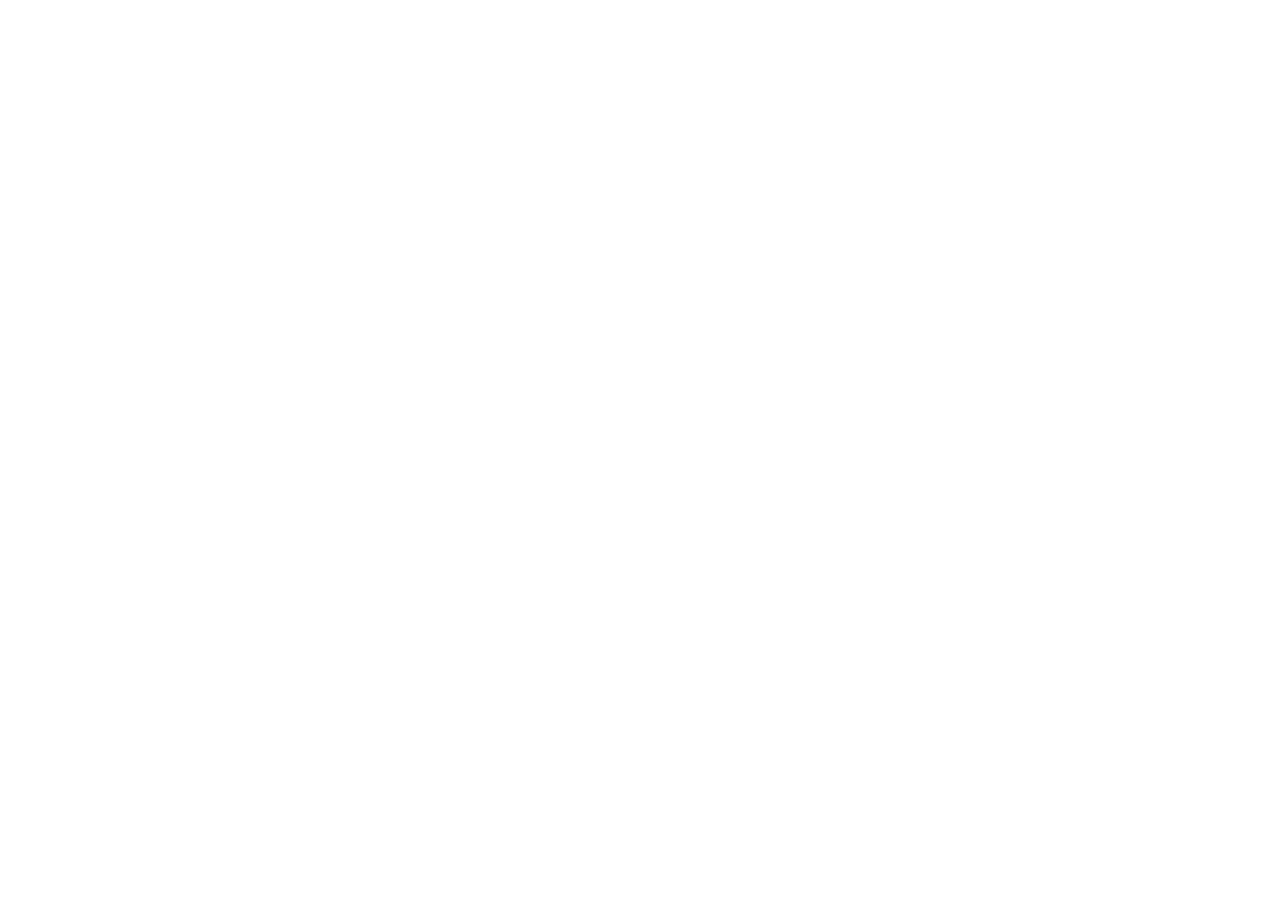
==== public/index.html @ cedbe682 "Created Public Folder" ====
<!DOCTYPE html>
<html lang="en">
<head>
  <meta charset="UTF-8">
  <meta name="viewport" content="width=device-width, initial-scale=1.0">
  <title>Marcos J. Sendra - Portfolio</title>
</head>
<body>
  
</body>
</html>
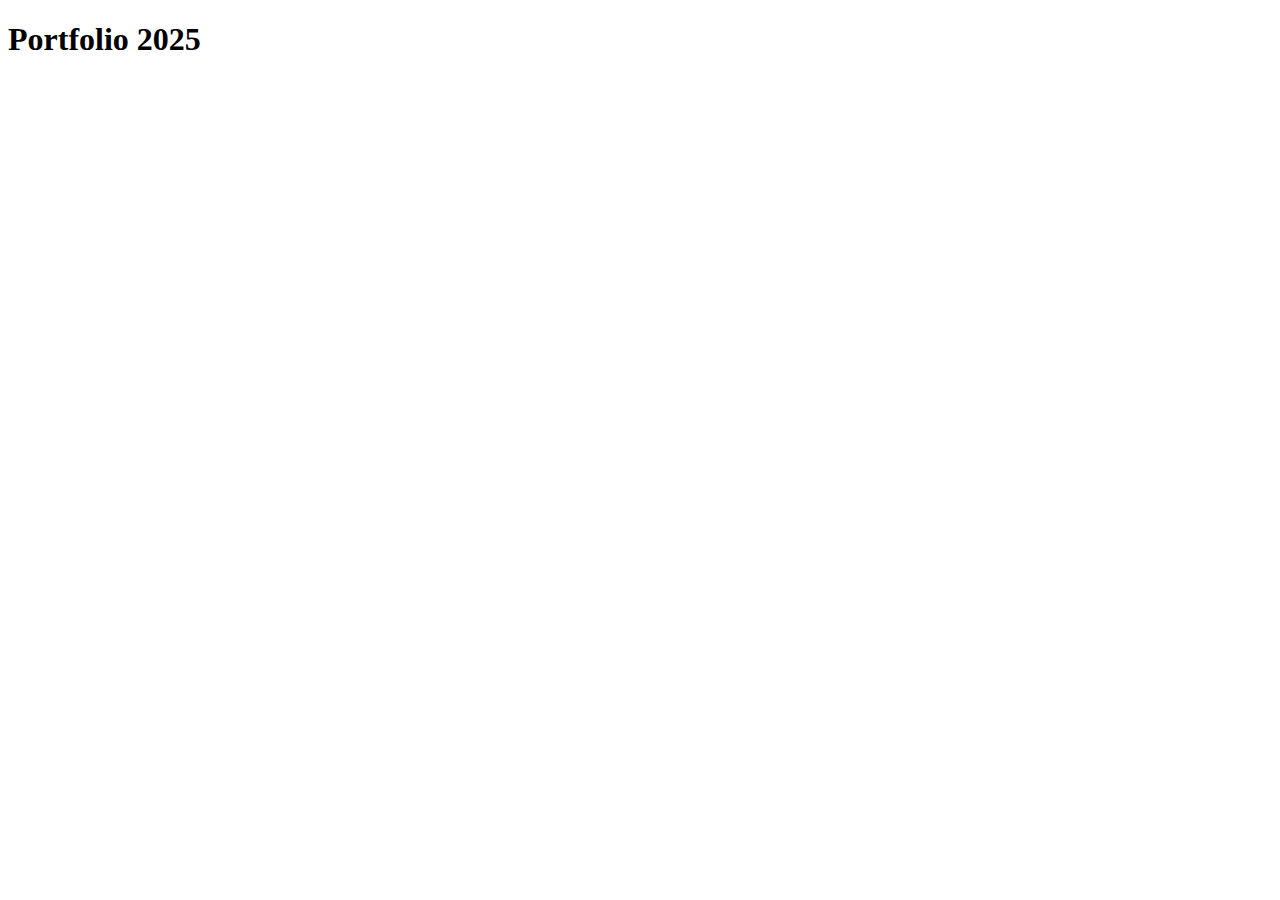
==== commit 51cd79f7: "Update index.html" ====
--- a/public/index.html
+++ b/public/index.html
@@ -6,6 +6,8 @@
   <title>Marcos J. Sendra - Portfolio</title>
 </head>
 <body>
-  
+  <section class="App">
+    <h1>Portfolio 2025</h1>
+  </section>
 </body>
 </html>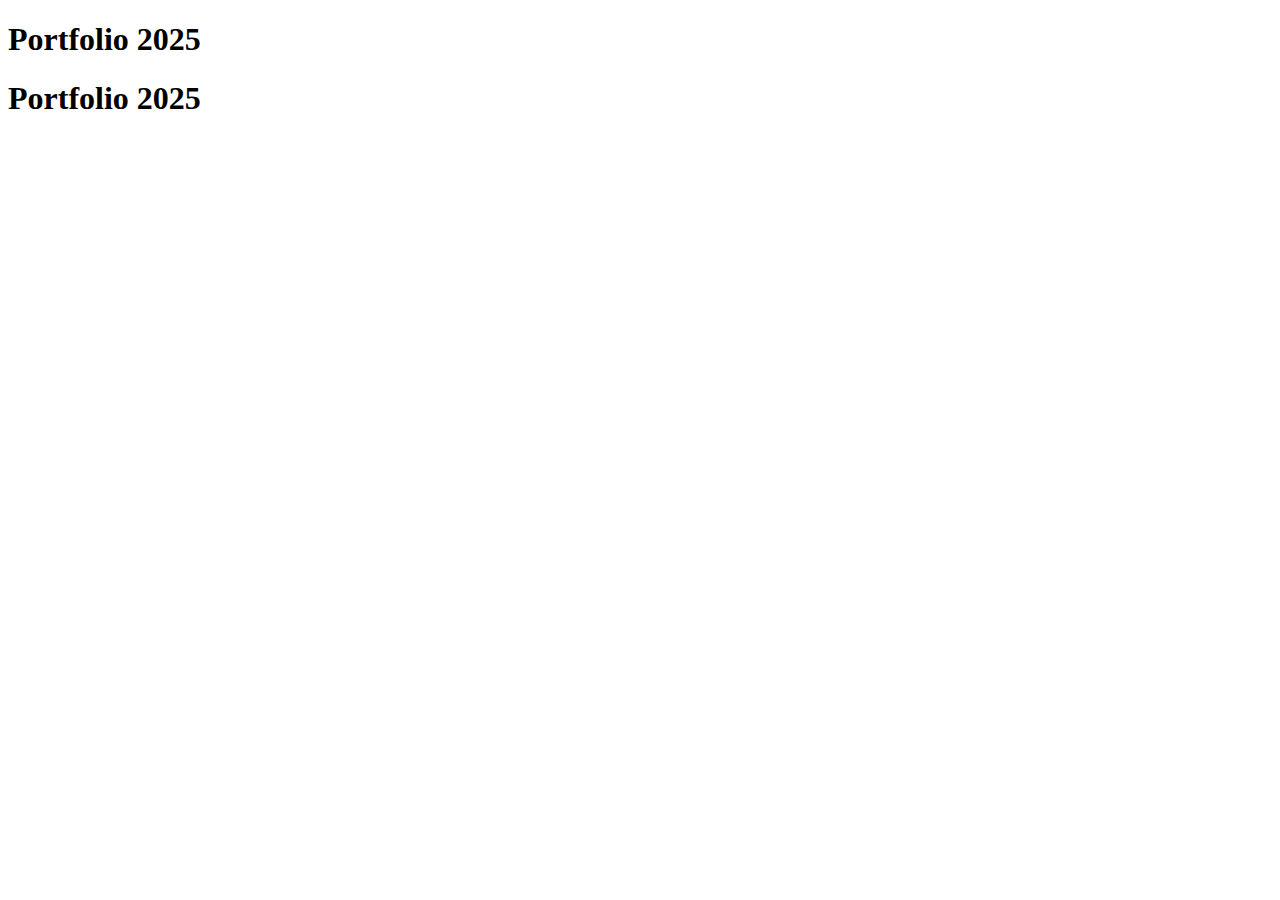
==== commit c7a6b5cc: "Update index.html" ====
--- a/public/index.html
+++ b/public/index.html
@@ -8,6 +8,7 @@
 <body>
   <section class="App">
     <h1>Portfolio 2025</h1>
+    <h1>Portfolio 2025</h1>
   </section>
 </body>
 </html>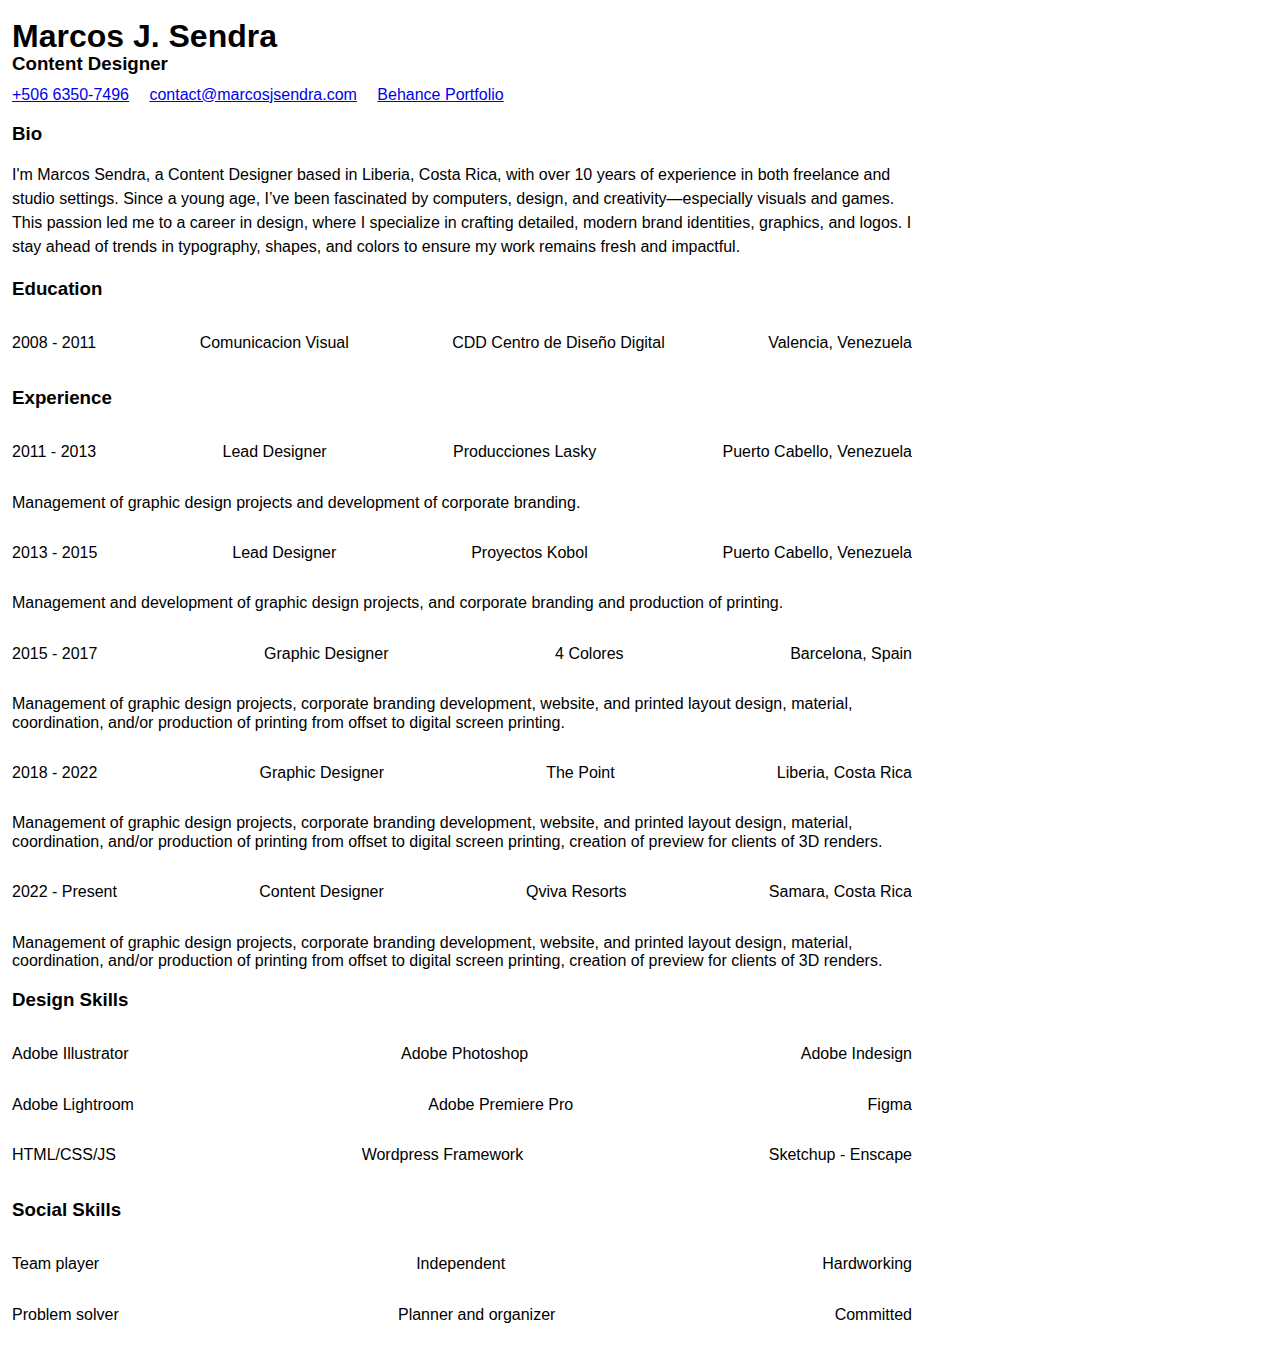
==== commit 57896c89: "Changed location of index" ====
--- a/public/index.html
+++ b/public/index.html
@@ -3,12 +3,110 @@
 <head>
   <meta charset="UTF-8">
   <meta name="viewport" content="width=device-width, initial-scale=1.0">
+  <link rel="stylesheet" href="style.css">
+  <link rel="stylesheet" href="normalize.css">
   <title>Marcos J. Sendra - Portfolio</title>
 </head>
 <body>
-  <section class="App">
-    <h1>Portfolio 2025</h1>
-    <h1>Portfolio 2025</h1>
+  <section class="first-section">
+    <div class="title-div">
+      <h1 class="titles-1">Marcos J. Sendra</h1>
+      <h3 class="title-2">Content Designer</h3>
+    </div>
+    <div class="link-div">
+      <a href="https://wa.me/63507496" target="_blank">+506 6350-7496</a>
+      <a href="mailto:contact@marcosjsendra.com" target="_blank">contact@marcosjsendra.com</a>
+      <a href="https://www.behance.net/marcosjsendra" target="_blank">Behance Portfolio<a>
+    </div>
+    <div class="content-div">
+      <h3 class="title-2">Bio</h3>
+      <p class="content-level1">I'm Marcos Sendra, a Content Designer based in Liberia, Costa Rica, with over 10 years of experience in both freelance and studio settings. Since a young age, I’ve been fascinated by computers, design, and creativity—especially visuals and games. This passion led me to a career in design, where I specialize in crafting detailed, modern brand identities, graphics, and logos. I stay ahead of trends in typography, shapes, and colors to ensure my work remains fresh and impactful.</p>
+      <div class="content-level2">
+      <h3 class="title-2">Education</h3>
+      <div class="content-level3">
+        <p class="content-1">2008 - 2011</p>
+        <p class="content-1">Comunicacion Visual</p>
+        <p class="content-1">CDD Centro de Diseño Digital</p>
+        <p class="content-1">Valencia, Venezuela</p>
+      </div>
+      </div>
+        <div class="content-level2">
+          <h3 class="title-2">Experience</h3>
+      <div class="content-level3">
+        <p class="content-1">2011 - 2013</p>
+        <p class="content-1">Lead Designer</p>
+        <p class="content-1">Producciones Lasky</p>
+        <p class="content-1">Puerto Cabello, Venezuela</p>
+      </div>
+      <p class="content-1">Management of graphic design projects and development of corporate branding.</p>
+      </div>
+      <div class="content-level2">
+      <div class="content-level3">
+        <p class="content-1">2013 - 2015</p>
+        <p class="content-1">Lead Designer</p>
+        <p class="content-1">Proyectos Kobol</p>
+        <p class="content-1">Puerto Cabello, Venezuela</p>
+      </div>
+      <p class="content-1">Management and development of graphic design projects, and corporate branding and production of printing.</p>
+      </div>
+      <div class="content-level2">
+      <div class="content-level3">
+        <p class="content-1">2015 - 2017</p>
+        <p class="content-1">Graphic Designer</p>
+        <p class="content-1">4 Colores</p>
+        <p class="content-1">Barcelona, Spain</p>
+      </div>
+      <p class="content-1">Management of graphic design projects, corporate branding development, website, and printed layout design, material, coordination, and/or production of printing from offset to digital screen printing.</p>
+      </div>
+      <div class="content-level2">
+      <div class="content-level3">
+        <p class="content-1">2018 - 2022</p>
+        <p class="content-1">Graphic Designer</p>
+        <p class="content-1">The Point</p>
+        <p class="content-1">Liberia, Costa Rica</p>
+      </div>
+      <p class="content-1">Management of graphic design projects, corporate branding development, website, and printed layout design, material, coordination, and/or production of printing from offset to digital screen printing, creation of preview for clients of 3D renders.</p>
+      </div>
+      <div class="content-level2">
+      <div class="content-level3">
+        <p class="content-1">2022 - Present</p>
+        <p class="content-1">Content Designer</p>
+        <p class="content-1">Qviva Resorts</p>
+        <p class="content-1">Samara, Costa Rica</p>
+      </div>
+      <p class="content-1">Management of graphic design projects, corporate branding development, website, and printed layout design, material, coordination, and/or production of printing from offset to digital screen printing, creation of preview for clients of 3D renders.</p>
+      </div>
+      <div class="content-level2">
+      <h3 class="title-2">Design Skills</h3>
+      <div class="content-level3">
+        <p class="content-1">Adobe Illustrator</p>
+        <p class="content-1">Adobe Photoshop</p>
+        <p class="content-1">Adobe Indesign</p>
+      </div>
+      <div class="content-level3">
+        <p class="content-1">Adobe Lightroom</p>
+        <p class="content-1">Adobe Premiere Pro</p>
+        <p class="content-1">Figma</p>
+      </div>
+      <div class="content-level3">
+        <p class="content-1">HTML/CSS/JS</p>
+        <p class="content-1">Wordpress Framework</p>
+        <p class="content-1">Sketchup - Enscape</p>
+      </div>
+    </div>
+      <div class="content-level2">
+      <h3 class="title-2">Social Skills</h3>
+      <div class="content-level3">
+        <p class="content-1">Team player</p>
+        <p class="content-1">Independent</p>
+        <p class="content-1">Hardworking</p>
+      </div>
+      <div class="content-level3">
+        <p class="content-1">Problem solver</p>
+        <p class="content-1">Planner and organizer</p>
+        <p class="content-1">Committed</p>
+      </div>
+    </div>
   </section>
 </body>
 </html>--- a/public/style.css
+++ b/public/style.css
@@ -0,0 +1,29 @@
+body {
+  font-family: sans-serif;
+}
+
+.first-section {
+  max-width: 900px;
+  width: 80%;
+  min-width: 300px;
+  padding: 12px;
+}
+
+.link-div > a {
+  margin-right: 16px;
+}
+
+.title-div {
+  line-height: 6px;
+}
+
+.content-level1 {
+  line-height: 24px;
+}
+
+.content-level3 {
+  display: flex;
+  flex-direction: row;
+  justify-content: space-between;
+  flex-wrap: wrap;
+}